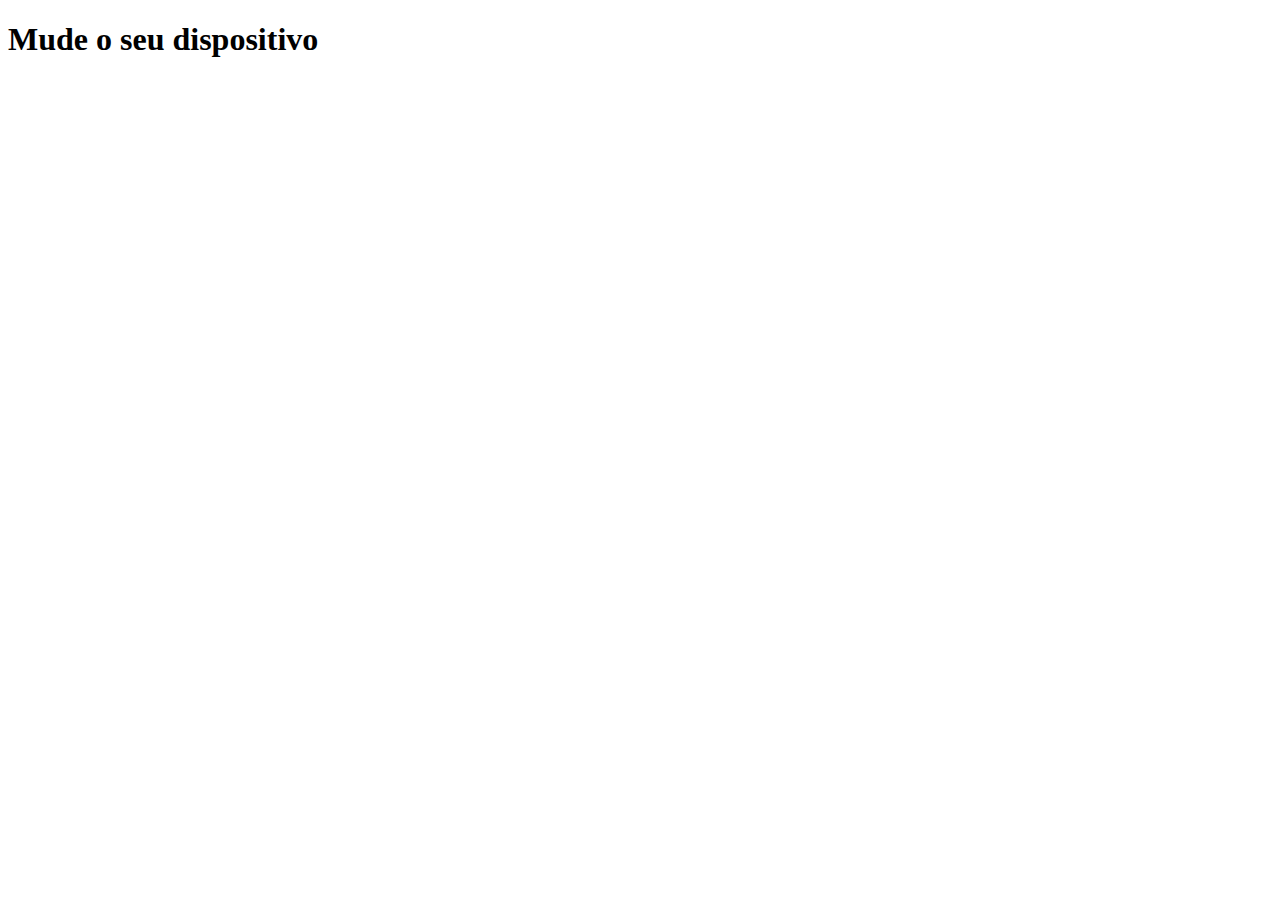
==== pasta22/imagens22/iframe/ext/ex26/imagens/mq002/index.html @ eedb82a2 "atualizado" ====
<!DOCTYPE html>
<html lang="pt-br">
<head>
    <meta charset="UTF-8">
    <meta http-equiv="X-UA-Compatible" content="IE=edge">
    <meta name="viewport" content="width, initial-scale=1.0">
    <title>Media</title>
</head>
<body>
  <h1>Mude o seu dispositivo</h1>  
</body>
</html>
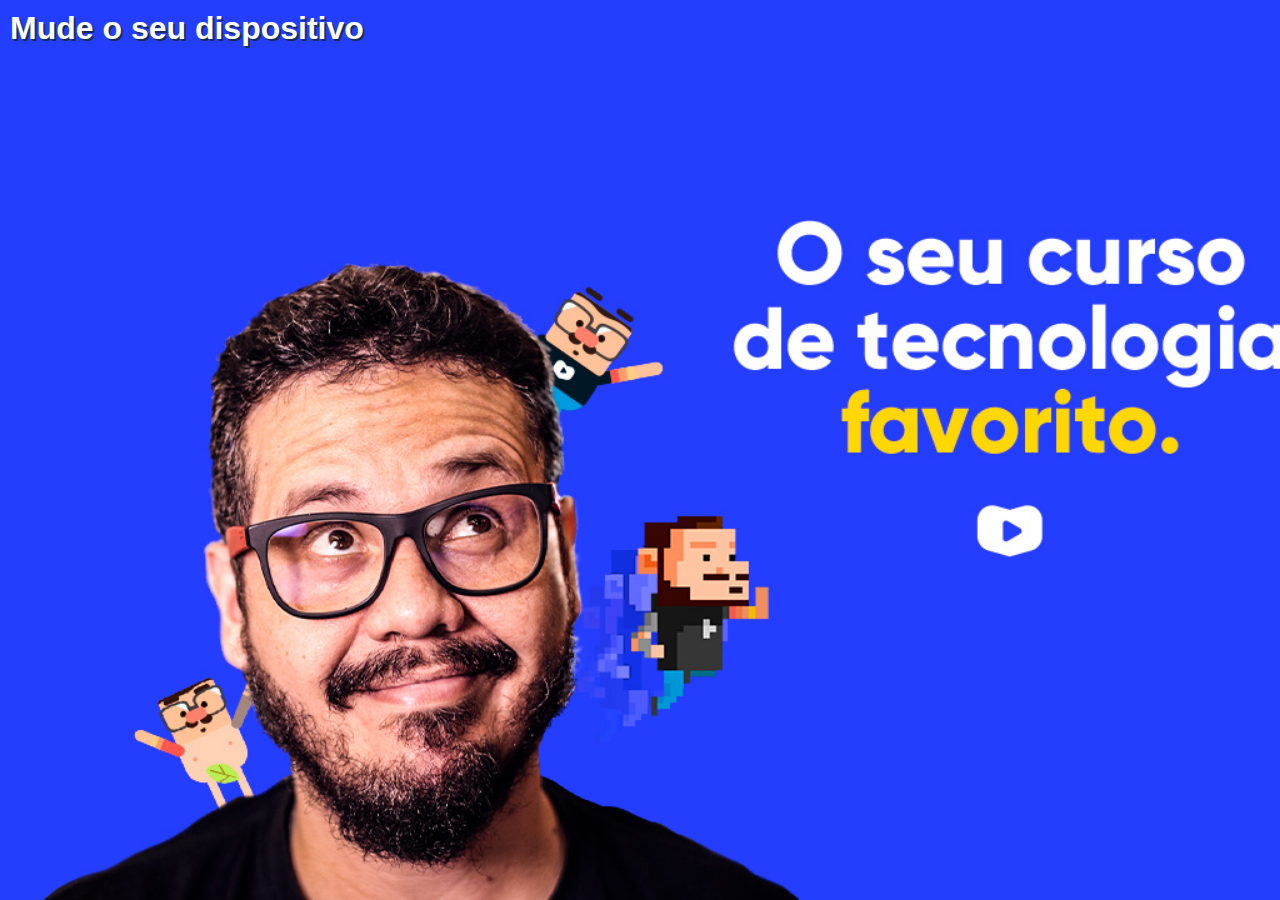
==== commit 5e27522b: "atualizado 03" ====
--- a/pasta22/imagens22/iframe/ext/ex26/imagens/mq002/index.html
+++ b/pasta22/imagens22/iframe/ext/ex26/imagens/mq002/index.html
@@ -1,12 +1,53 @@
 <!DOCTYPE html>
 <html lang="pt-br">
-<head>
+<heady>
     <meta charset="UTF-8">
     <meta http-equiv="X-UA-Compatible" content="IE=edge">
     <meta name="viewport" content="width, initial-scale=1.0">
     <title>Media</title>
-</head>
+    <style>
+        *{
+    margin: 0px;
+    padding: 0px;
+    font-family: Arial, Helvetica, sans-serif;
+}
+
+html, body{
+    width: 100vw;
+    height: 100vh;
+    background-color: rgb(33, 23, 224);
+    background-size: cover;
+    background-repeat: no-repeat;
+}
+
+h1{
+    color: white;
+    text-shadow: 2px 2px 0px rgb(22, 44, 84);
+    padding: 10px;
+}
+
+body {
+    background-image: url(../imagens/cev-portrait.jpg);
+}
+@media screen and (orientation: portrait) {
+    body {
+    background-image: url(../imagens/cev-portrait.jpg);
+    background-position: left bottom;
+}  
+
+}
+
+@media screen and (orientation: landscape) {
+ 
+body {
+  background-image: url(../imagens/cev-landscape.jpg);
+}
+
+}
+    </style>
+</heady>
 <body>
-  <h1>Mude o seu dispositivo</h1>  
+
+ <h1>Mude o seu dispositivo</h1>  
 </body>
 </html>